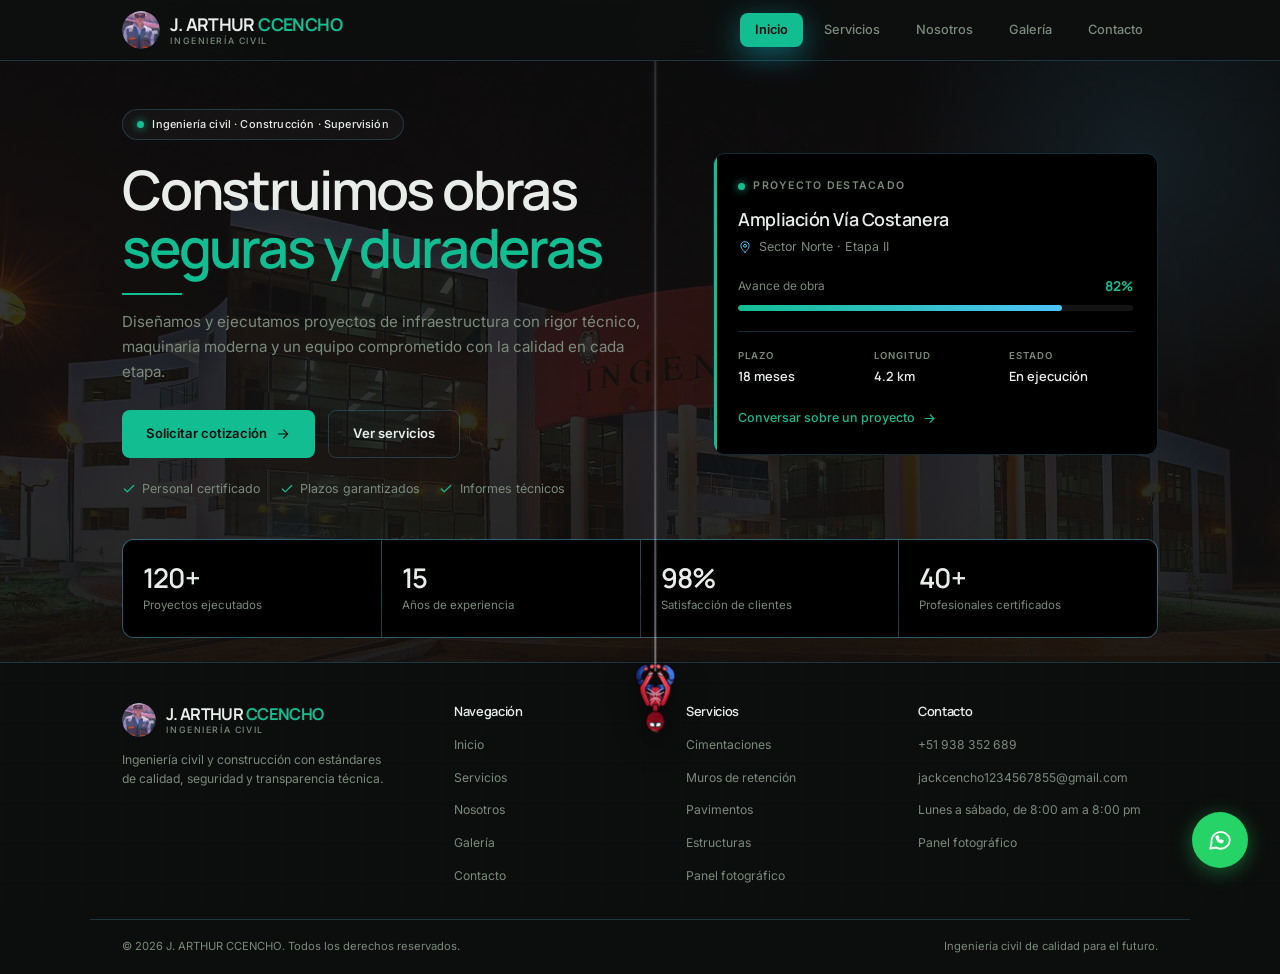
==== index.html @ df222d4c "Inicio: sitio web de J. ARTHUR CCENCHO" ====
<!DOCTYPE html>
<html lang="es">
<head>
    <meta charset="UTF-8">
    <meta name="viewport" content="width=device-width, initial-scale=1.0">
    <meta name="description" content="J. ARTHUR CCENCHO: ingeniería civil, construcción y supervisión de obras con estándares de calidad, seguridad y cumplimiento.">
    <meta name="theme-color" content="#0d0f0e">
    <title>J. ARTHUR CCENCHO | Ingeniería Civil y Construcción</title>
    <link rel="preconnect" href="https://fonts.googleapis.com">
    <link rel="preconnect" href="https://fonts.gstatic.com" crossorigin>
    <link href="https://fonts.googleapis.com/css2?family=Inter:wght@400;500;600;700&family=Manrope:wght@600;700;800&display=swap" rel="stylesheet">
    <link rel="stylesheet" href="estilos.css">
    <link rel="stylesheet" href="mascota.css">
    <script>document.documentElement.classList.add("js");</script>
</head>
<body>
    <a class="salto-contenido" href="#contenido">Saltar al contenido</a>

    <svg class="sprite" xmlns="http://www.w3.org/2000/svg" aria-hidden="true">
        <symbol id="i-edificio" viewBox="0 0 24 24" fill="none" stroke="currentColor" stroke-width="1.7" stroke-linecap="round" stroke-linejoin="round">
            <path d="M3 21h18M5 21V7l7-4 7 4v14M9 21v-4h6v4M9 9h.01M15 9h.01M9 12h.01M15 12h.01M9 15h.01M15 15h.01"/>
        </symbol>
        <symbol id="i-flecha" viewBox="0 0 24 24" fill="none" stroke="currentColor" stroke-width="1.8" stroke-linecap="round" stroke-linejoin="round">
            <path d="M5 12h14M13 6l6 6-6 6"/>
        </symbol>
        <symbol id="i-check" viewBox="0 0 24 24" fill="none" stroke="currentColor" stroke-width="2.2" stroke-linecap="round" stroke-linejoin="round">
            <path d="m4 12 5 5L20 6"/>
        </symbol>
        <symbol id="i-capas" viewBox="0 0 24 24" fill="none" stroke="currentColor" stroke-width="1.7" stroke-linecap="round" stroke-linejoin="round">
            <path d="m12 3 9 5-9 5-9-5 9-5Z"/><path d="m3 12 9 5 9-5"/><path d="m3 16 9 5 9-5"/>
        </symbol>
        <symbol id="i-muro" viewBox="0 0 24 24" fill="none" stroke="currentColor" stroke-width="1.7" stroke-linecap="round" stroke-linejoin="round">
            <path d="M3 6h18M3 12h18M3 18h18M9 6v6M15 12v6M6 3v3M12 9v3M18 3v3M18 15v3M6 15v3"/>
        </symbol>
        <symbol id="i-via" viewBox="0 0 24 24" fill="none" stroke="currentColor" stroke-width="1.7" stroke-linecap="round" stroke-linejoin="round">
            <path d="M4 21 9 3M20 21 15 3M9.5 7h5M9 11h6M8.5 15h7M8 19h8"/>
        </symbol>
        <symbol id="i-estructura" viewBox="0 0 24 24" fill="none" stroke="currentColor" stroke-width="1.7" stroke-linecap="round" stroke-linejoin="round">
            <path d="M3 21h18M6 21V9l6-5 6 5v12M9 21v-6h6v6M6 9h12M9 9v6M15 9v6"/>
        </symbol>
        <symbol id="i-escudo" viewBox="0 0 24 24" fill="none" stroke="currentColor" stroke-width="1.7" stroke-linecap="round" stroke-linejoin="round">
            <path d="M12 3 4.5 6v6c0 4.3 3.1 7.7 7.5 9 4.4-1.3 7.5-4.7 7.5-9V6L12 3Z"/><path d="m9 12 2 2 4-4"/>
        </symbol>
        <symbol id="i-precision" viewBox="0 0 24 24" fill="none" stroke="currentColor" stroke-width="1.7" stroke-linecap="round" stroke-linejoin="round">
            <circle cx="12" cy="12" r="8"/><circle cx="12" cy="12" r="3"/><path d="M12 2v3M12 19v3M2 12h3M19 12h3"/>
        </symbol>
        <symbol id="i-reloj" viewBox="0 0 24 24" fill="none" stroke="currentColor" stroke-width="1.7" stroke-linecap="round" stroke-linejoin="round">
            <circle cx="12" cy="12" r="9"/><path d="M12 7v5l3 2"/>
        </symbol>
        <symbol id="i-idea" viewBox="0 0 24 24" fill="none" stroke="currentColor" stroke-width="1.7" stroke-linecap="round" stroke-linejoin="round">
            <path d="M9 18h6M10 21h4M12 3a6 6 0 0 0-4 10.5c.6.6 1 1.5 1 2.5h6c0-1 .4-1.9 1-2.5A6 6 0 0 0 12 3Z"/>
        </symbol>
        <symbol id="i-telefono" viewBox="0 0 24 24" fill="none" stroke="currentColor" stroke-width="1.7" stroke-linecap="round" stroke-linejoin="round">
            <path d="M6.5 3h3l1.5 4.5-2 1.5a13 13 0 0 0 6 6l1.5-2L21 14.5v3a2.5 2.5 0 0 1-2.7 2.5A17 17 0 0 1 4 5.7 2.5 2.5 0 0 1 6.5 3Z"/>
        </symbol>
        <symbol id="i-correo" viewBox="0 0 24 24" fill="none" stroke="currentColor" stroke-width="1.7" stroke-linecap="round" stroke-linejoin="round">
            <rect x="3" y="5" width="18" height="14" rx="2"/><path d="m3 7 9 6 9-6"/>
        </symbol>
        <symbol id="i-ubicacion" viewBox="0 0 24 24" fill="none" stroke="currentColor" stroke-width="1.7" stroke-linecap="round" stroke-linejoin="round">
            <path d="M12 21s7-5.4 7-11a7 7 0 1 0-14 0c0 5.6 7 11 7 11Z"/><circle cx="12" cy="10" r="2.5"/>
        </symbol>
        <symbol id="i-whatsapp" viewBox="0 0 24 24" fill="none" stroke="currentColor" stroke-width="1.7" stroke-linecap="round" stroke-linejoin="round">
            <path d="M21 11.5a8.5 8.5 0 0 1-12.6 7.4L3 20l1.2-5.2A8.5 8.5 0 1 1 21 11.5Z"/><path d="M8.6 9.2c.4 2.7 2.5 4.8 5.2 5.2l.9-1.4-1.7-.8-.8.8a6 6 0 0 1-2.2-2.2l.8-.8-.8-1.7-1.4.9Z"/>
        </symbol>
        <symbol id="i-arriba" viewBox="0 0 24 24" fill="none" stroke="currentColor" stroke-width="1.9" stroke-linecap="round" stroke-linejoin="round">
            <path d="m6 15 6-6 6 6"/>
        </symbol>
    </svg>

    <header class="header" id="header">
        <div class="contenedor header-contenido">
            <a href="index.html" class="marca" aria-label="J. ARTHUR CCENCHO, inicio">
                <span class="marca-icono"><img src="perfil-jarthur.jpg" alt="J. Arthur Ccencho" width="24" height="24"></span>
                <span class="marca-texto"><span class="marca-nombre">J. ARTHUR <span class="acento">CCENCHO</span></span><small>Ingeniería civil</small></span>
            </a>
            <nav class="nav" id="nav" aria-label="Navegación principal">
                <a href="index.html" class="activo">Inicio</a>
                <a href="servicios.html">Servicios</a>
                <a href="nosotros.html">Nosotros</a>
                <a href="galeria.html">Galería</a>
                <a href="contacto.html">Contacto</a>
            </nav>
            <button class="menu-toggle" id="menu-toggle" type="button" aria-label="Abrir menú" aria-expanded="false" aria-controls="nav">
                <span></span><span></span><span></span>
            </button>
        </div>
    </header>

    <main id="contenido">
        <section class="hero" id="inicio">
            <div class="contenedor hero-grid">
                <div class="hero-texto revelar">
                    <span class="etiqueta">Ingeniería civil · Construcción · Supervisión</span>
                    <h1>Construimos obras <span class="resaltado">seguras y duraderas</span></h1>
                    <p>Diseñamos y ejecutamos proyectos de infraestructura con rigor técnico, maquinaria moderna y un equipo comprometido con la calidad en cada etapa.</p>
                    <div class="hero-acciones">
                        <a href="contacto.html" class="boton">Solicitar cotización <svg aria-hidden="true"><use href="#i-flecha"></use></svg></a>
                        <a href="servicios.html" class="boton boton-fantasma">Ver servicios</a>
                    </div>
                    <ul class="hero-beneficios">
                        <li><svg aria-hidden="true"><use href="#i-check"></use></svg> Personal certificado</li>
                        <li><svg aria-hidden="true"><use href="#i-check"></use></svg> Plazos garantizados</li>
                        <li><svg aria-hidden="true"><use href="#i-check"></use></svg> Informes técnicos</li>
                    </ul>
                </div>

                <aside class="hero-panel revelar" style="--delay:140ms" aria-label="Proyecto destacado">
                    <div class="panel-cabecera"><span class="punto"></span> Proyecto destacado</div>
                    <h2>Ampliación Vía Costanera</h2>
                    <p class="panel-ubicacion"><svg aria-hidden="true"><use href="#i-ubicacion"></use></svg> Sector Norte · Etapa II</p>
                    <div class="panel-avance">
                        <div class="avance-texto"><span>Avance de obra</span><strong>82%</strong></div>
                        <div class="barra" role="progressbar" aria-valuenow="82" aria-valuemin="0" aria-valuemax="100" aria-label="Avance de obra"><span></span></div>
                    </div>
                    <dl class="panel-datos">
                        <div><dt>Plazo</dt><dd>18 meses</dd></div>
                        <div><dt>Longitud</dt><dd>4.2 km</dd></div>
                        <div><dt>Estado</dt><dd>En ejecución</dd></div>
                    </dl>
                    <a href="contacto.html" class="panel-enlace">Conversar sobre un proyecto <svg aria-hidden="true"><use href="#i-flecha"></use></svg></a>
                </aside>
            </div>

            <div class="contenedor">
                <div class="estadisticas revelar">
                    <div class="dato"><strong><span data-contador="120">120</span>+</strong><span>Proyectos ejecutados</span></div>
                    <div class="dato"><strong><span data-contador="15">15</span></strong><span>Años de experiencia</span></div>
                    <div class="dato"><strong><span data-contador="98">98</span>%</strong><span>Satisfacción de clientes</span></div>
                    <div class="dato"><strong><span data-contador="40">40</span>+</strong><span>Profesionales certificados</span></div>
                </div>
            </div>
        </section>
    </main>

    <footer class="footer">
        <div class="contenedor footer-grid">
            <div class="footer-marca">
                <a href="index.html" class="marca" aria-label="J. ARTHUR CCENCHO, inicio">
                    <span class="marca-icono"><img src="perfil-jarthur.jpg" alt="J. Arthur Ccencho" width="24" height="24"></span>
                    <span class="marca-texto"><span class="marca-nombre">J. ARTHUR <span class="acento">CCENCHO</span></span><small>Ingeniería civil</small></span>
                </a>
                <p>Ingeniería civil y construcción con estándares de calidad, seguridad y transparencia técnica.</p>
            </div>
            <div>
                <h4>Navegación</h4>
                <ul>
                    <li><a href="index.html">Inicio</a></li>
                    <li><a href="servicios.html">Servicios</a></li>
                    <li><a href="nosotros.html">Nosotros</a></li>
                    <li><a href="galeria.html">Galería</a></li>
                    <li><a href="contacto.html">Contacto</a></li>
                </ul>
            </div>
            <div>
                <h4>Servicios</h4>
                <ul>
                    <li><a href="servicios.html">Cimentaciones</a></li>
                    <li><a href="servicios.html">Muros de retención</a></li>
                    <li><a href="servicios.html">Pavimentos</a></li>
                    <li><a href="servicios.html">Estructuras</a></li>
                    <li><a href="panel-fotos.html">Panel fotográfico</a></li>
                </ul>
            </div>
            <div>
                <h4>Contacto</h4>
                <ul>
                    <li><a href="tel:+51938352689">+51 938 352 689</a></li>
                    <li><a href="mailto:jackcencho1234567855@gmail.com">jackcencho1234567855@gmail.com</a></li>
                    <li><span>Lunes a sábado, de 8:00 am a 8:00 pm</span></li>
                    <li><a href="panel-fotos.html">Panel fotográfico</a></li>
                </ul>
            </div>
        </div>
        <div class="contenedor footer-bajo">
            <p>&copy; <span id="ano"></span> J. ARTHUR CCENCHO. Todos los derechos reservados.</p>
            <p>Ingeniería civil de calidad para el futuro.</p>
        </div>
    </footer>

    <a class="whatsapp" href="contacto.html" aria-label="Ir a la página de contacto">
        <svg aria-hidden="true"><use href="#i-whatsapp"></use></svg>
    </a>
    <button class="arriba" id="arriba" type="button" aria-label="Volver arriba">
        <svg aria-hidden="true"><use href="#i-arriba"></use></svg>
    </button>

    <script src="script.js"></script>
    <script src="mascota-spider.js"></script>
</body>
</html>
---- estilos.css ----
:root {
    color-scheme: dark;
    --bg: #0d0f0e;
    --surface: #000000;
    --border: rgba(79, 195, 247, .22);
    --accent: #12bd92;
    --accent2: #3583a7;
    --celeste: #4fc3f7;
    --text: #e8ede9;
    --muted: #7a8a7c;
    --danger: #e5484d;
    --radius: 12px;
    --radius-sm: 8px;
    --glow: 8px 8px 30px rgba(20, 220, 255, .3);
    --glow-sm: 4px 4px 18px rgba(20, 220, 255, .22);
    --ease: cubic-bezier(.22, 1, .36, 1);
    --max: 1100px;
    --font-heading: "Manrope", "Segoe UI", sans-serif;
    --font-body: "Inter", "Segoe UI", sans-serif;
}

*,
*::before,
*::after {
    box-sizing: border-box;
    margin: 0;
    padding: 0;
}

html {
    scroll-behavior: smooth;
    scroll-padding-top: 76px;
}

::selection {
    background: rgba(79, 195, 247, .35);
    color: #fff;
}

::-webkit-scrollbar {
    width: 10px;
}

::-webkit-scrollbar-track {
    background: var(--bg);
}

::-webkit-scrollbar-thumb {
    background: #22303a;
    border-radius: 8px;
}

::-webkit-scrollbar-thumb:hover {
    background: #2e4250;
}

:focus-visible {
    outline: 2px solid var(--celeste);
    outline-offset: 2px;
}

body {
    background:
        radial-gradient(900px 520px at 82% -10%, rgba(79, 195, 247, .09), transparent 62%),
        radial-gradient(720px 520px at 0% 18%, rgba(18, 189, 146, .06), transparent 60%),
        var(--bg);
    background-attachment: fixed;
    color: var(--text);
    font-family: var(--font-body);
    font-size: 16px;
    line-height: 1.6;
    min-height: 100vh;
    overflow-x: hidden;
    -webkit-font-smoothing: antialiased;
}

body::before {
    content: "";
    position: fixed;
    inset: 0;
    background-image:
        linear-gradient(rgba(79, 195, 247, .035) 1px, transparent 1px),
        linear-gradient(90deg, rgba(79, 195, 247, .035) 1px, transparent 1px);
    background-size: 40px 40px;
    pointer-events: none;
    z-index: 0;
}

h1, h2, h3, h4 {
    font-family: var(--font-heading);
    font-weight: 600;
    line-height: 1.25;
    letter-spacing: -.025em;
    color: var(--text);
}

p {
    margin: 0;
}

ul {
    margin: 0;
    padding: 0;
    list-style: none;
}

a {
    color: inherit;
}

img {
    display: block;
    max-width: 100%;
}

button,
input,
textarea,
select {
    font: inherit;
}

button {
    cursor: pointer;
}

.sprite {
    display: none;
}

.contenedor {
    width: 100%;
    max-width: var(--max);
    margin: 0 auto;
    padding: 0 2rem;
}

main,
.footer {
    position: relative;
    z-index: 1;
}

.salto-contenido {
    position: absolute;
    left: -9999px;
    top: 8px;
    z-index: 200;
    padding: .6rem 1rem;
    border-radius: var(--radius-sm);
    background: var(--accent);
    color: var(--bg);
    font-size: .8rem;
    font-weight: 600;
    text-decoration: none;
}

.salto-contenido:focus {
    left: 16px;
}

.etiqueta {
    display: inline-flex;
    align-items: center;
    gap: .5rem;
    padding: .35rem .9rem;
    margin-bottom: 1.25rem;
    border: 1px solid var(--border);
    border-radius: 999px;
    background: rgba(255, 255, 255, .03);
    color: var(--text);
    font-size: .68rem;
    font-weight: 500;
    letter-spacing: .015em;
}

.etiqueta::before {
    content: "";
    width: 7px;
    height: 7px;
    border-radius: 50%;
    background: var(--accent);
    box-shadow: 0 0 8px var(--accent);
    animation: pulseDot 2s ease-in-out infinite;
}

@keyframes pulseDot {
    0%, 100% {
        opacity: 1;
        transform: scale(1);
    }
    50% {
        opacity: .5;
        transform: scale(.8);
    }
}

.header {
    position: sticky;
    top: 0;
    z-index: 100;
    background: rgba(13, 15, 14, .95);
    -webkit-backdrop-filter: blur(12px);
    backdrop-filter: blur(12px);
    border-bottom: 1px solid var(--border);
    transition: box-shadow .25s;
}

.header.compacto {
    box-shadow: 0 12px 34px rgba(0, 0, 0, .55);
}

.header-contenido {
    position: relative;
    display: flex;
    align-items: center;
    justify-content: space-between;
    gap: 1rem;
    min-height: 60px;
}

.marca {
    display: inline-flex;
    align-items: center;
    gap: .65rem;
    color: var(--text);
    text-decoration: none;
}

.marca-icono {
    display: grid;
    place-items: center;
    flex: 0 0 auto;
    width: 38px;
    height: 38px;
    border-radius: 50%;
    overflow: hidden;
}

.marca-icono svg {
    width: 20px;
    height: 20px;
}

.marca-icono img {
    width: 100%;
    height: 100%;
    object-fit: cover;
    border-radius: inherit;
    display: block;
}

.marca-texto {
    display: flex;
    flex-direction: column;
    font-family: var(--font-heading);
    font-size: 1.1rem;
    font-weight: 700;
    line-height: 1.15;
    letter-spacing: -.035em;
}

.marca-nombre {
    display: block;
    white-space: nowrap;
}

.marca-texto .acento {
    color: var(--accent);
}

.marca-texto small {
    display: block;
    margin-top: 1px;
    color: var(--muted);
    font-family: var(--font-body);
    font-size: .55rem;
    font-weight: 500;
    letter-spacing: .18em;
    text-transform: uppercase;
}

.nav {
    display: flex;
    align-items: center;
    gap: .35rem;
}

.nav a:not(.boton) {
    padding: .45rem .95rem;
    border-radius: var(--radius-sm);
    color: var(--muted);
    font-size: .8rem;
    font-weight: 500;
    text-decoration: none;
    transition: color .2s, background .2s, box-shadow .2s;
}

.nav a:not(.boton):hover {
    color: var(--text);
    background: rgba(255, 255, 255, .05);
    box-shadow: var(--glow-sm);
}

.nav a:not(.boton).activo {
    color: var(--bg);
    background: var(--accent);
    font-weight: 600;
    box-shadow: 0 8px 30px rgba(20, 220, 255, .4);
}

.boton {
    display: inline-flex;
    align-items: center;
    justify-content: center;
    gap: .5rem;
    padding: .8rem 1.5rem;
    border: 0;
    border-radius: var(--radius-sm);
    background: var(--accent);
    color: var(--bg);
    font-size: .82rem;
    font-weight: 600;
    letter-spacing: 0;
    text-decoration: none;
    transition: transform .25s var(--ease), box-shadow .25s var(--ease), filter .2s;
}

.boton:hover {
    transform: translateY(-2px);
    box-shadow: var(--glow-sm);
    filter: brightness(1.06);
}

.boton svg {
    width: 16px;
    height: 16px;
}

.boton-fantasma {
    background: transparent;
    color: var(--text);
    border: 1px solid var(--border);
}

.boton-fantasma:hover {
    border-color: var(--celeste);
    background: rgba(255, 255, 255, .04);
    box-shadow: none;
}

.boton-nav {
    margin-left: .4rem;
    padding: .5rem 1rem;
    font-size: .78rem;
    box-shadow: none;
}

.menu-toggle {
    display: none;
    flex-direction: column;
    justify-content: center;
    gap: 5px;
    width: 42px;
    height: 42px;
    padding: 0 10px;
    border: 1px solid var(--border);
    border-radius: var(--radius-sm);
    background: rgba(255, 255, 255, .03);
}

.menu-toggle span {
    display: block;
    width: 100%;
    height: 2px;
    border-radius: 2px;
    background: var(--text);
    transition: transform .25s var(--ease), opacity .25s;
}

.menu-abierto .menu-toggle span:nth-child(1) {
    transform: translateY(7px) rotate(45deg);
}

.menu-abierto .menu-toggle span:nth-child(2) {
    opacity: 0;
}

.menu-abierto .menu-toggle span:nth-child(3) {
    transform: translateY(-7px) rotate(-45deg);
}

.hero {
    position: relative;
    z-index: 1;
    padding: 3rem 0 1.5rem;
    overflow: hidden;
    background:
        linear-gradient(rgba(13, 15, 14, .78), rgba(13, 15, 14, .92)),
        url("ing civil.jpg") center 40% / cover no-repeat;
}

.hero::before {
    content: "";
    position: absolute;
    top: -160px;
    right: -120px;
    width: 520px;
    height: 520px;
    border-radius: 50%;
    background: radial-gradient(circle, rgba(79, 195, 247, .1), transparent 66%);
    pointer-events: none;
}

.hero-grid {
    position: relative;
    display: grid;
    grid-template-columns: 1.1fr .9fr;
    align-items: center;
    gap: 3rem;
    padding-bottom: 2.5rem;
}

.hero h1 {
    margin: 0 0 .85rem;
    font-size: clamp(2.1rem, 4.5vw, 3.4rem);
    font-weight: 600;
    line-height: 1.08;
    letter-spacing: -.04em;
    text-wrap: balance;
}

.hero h1 .resaltado {
    color: var(--accent);
}

.hero-texto h1::after {
    content: "";
    display: block;
    width: 60px;
    height: 2px;
    margin-top: 1rem;
    background: var(--accent);
}

.hero-texto > p {
    max-width: 52ch;
    color: var(--muted);
    font-size: .95rem;
    line-height: 1.65;
}

.hero-acciones {
    display: flex;
    flex-wrap: wrap;
    gap: .8rem;
    margin: 1.6rem 0 1.3rem;
}

.hero-beneficios {
    display: flex;
    flex-wrap: wrap;
    gap: .5rem 1.2rem;
    color: var(--muted);
    font-size: .78rem;
}

.hero-beneficios li {
    display: inline-flex;
    align-items: center;
    gap: .4rem;
}

.hero-beneficios svg {
    width: 14px;
    height: 14px;
    color: var(--accent);
}

.hero-panel {
    position: relative;
    overflow: hidden;
    padding: 1.5rem;
    border: 1px solid var(--border);
    border-radius: var(--radius);
    background: var(--surface);
    transition: border-color .25s, box-shadow .35s var(--ease), transform .35s var(--ease);
}

.hero-panel::before {
    content: "";
    position: absolute;
    top: 0;
    left: 0;
    width: 3px;
    height: 100%;
    background: var(--accent);
}

.hero-panel:hover {
    border-color: rgba(79, 195, 247, .35);
    box-shadow: var(--glow);
    transform: translateY(-3px);
}

.panel-cabecera {
    display: flex;
    align-items: center;
    gap: .5rem;
    color: var(--muted);
    font-size: .66rem;
    font-weight: 600;
    letter-spacing: .12em;
    text-transform: uppercase;
}

.panel-cabecera .punto {
    width: 7px;
    height: 7px;
    border-radius: 50%;
    background: var(--accent);
    box-shadow: 0 0 8px var(--accent);
    animation: pulseDot 2s ease-in-out infinite;
}

.hero-panel h2 {
    margin: .8rem 0 .4rem;
    font-size: 1.12rem;
    color: var(--text);
}

.panel-ubicacion {
    display: flex;
    align-items: center;
    gap: .4rem;
    color: var(--muted);
    font-size: .78rem;
}

.panel-ubicacion svg {
    width: 14px;
    height: 14px;
    color: var(--celeste);
}

.panel-avance {
    margin: 1.2rem 0;
}

.avance-texto {
    display: flex;
    align-items: center;
    justify-content: space-between;
    margin-bottom: .5rem;
    color: var(--muted);
    font-size: .74rem;
}

.avance-texto strong {
    color: var(--accent);
    font-family: var(--font-heading);
    font-size: .85rem;
}

.barra {
    height: 6px;
    border-radius: 999px;
    background: rgba(255, 255, 255, .08);
    overflow: hidden;
}

.barra span {
    display: block;
    width: 82%;
    height: 100%;
    border-radius: 999px;
    background: linear-gradient(90deg, var(--accent), var(--celeste));
}

.panel-datos {
    display: grid;
    grid-template-columns: repeat(3, 1fr);
    gap: .75rem;
    margin: 0 0 1.1rem;
    padding-top: 1rem;
    border-top: 1px solid var(--border);
}

.panel-datos dt {
    color: var(--muted);
    font-size: .6rem;
    font-weight: 600;
    letter-spacing: .1em;
    text-transform: uppercase;
}

.panel-datos dd {
    margin: .2rem 0 0;
    color: var(--text);
    font-family: var(--font-heading);
    font-size: .8rem;
    font-weight: 600;
}

.panel-enlace {
    display: inline-flex;
    align-items: center;
    gap: .4rem;
    color: var(--accent);
    font-size: .78rem;
    font-weight: 500;
    text-decoration: none;
}

.panel-enlace svg {
    width: 15px;
    height: 15px;
    transition: transform .2s;
}

.panel-enlace:hover svg {
    transform: translateX(4px);
}

.estadisticas {
    display: grid;
    grid-template-columns: repeat(4, 1fr);
    gap: 1px;
    border: 1px solid var(--border);
    border-radius: var(--radius);
    background: var(--border);
    overflow: hidden;
}

.dato {
    display: flex;
    flex-direction: column;
    gap: .15rem;
    padding: 1.4rem 1.25rem;
    background: var(--surface);
}

.dato strong {
    color: var(--text);
    font-family: var(--font-heading);
    font-size: 1.7rem;
    font-weight: 600;
    letter-spacing: -.03em;
    line-height: 1.15;
}

.dato > span {
    color: var(--muted);
    font-size: .72rem;
}

.seccion {
    position: relative;
    z-index: 1;
    padding: 4.5rem 0;
}

.seccion-cabecera {
    max-width: 680px;
    margin: 0 0 2rem;
    text-align: left;
}

.seccion-cabecera h2 {
    margin: 0 0 .5rem;
    font-size: clamp(1.45rem, 2.8vw, 1.9rem);
    text-wrap: balance;
}

.seccion-cabecera p {
    color: var(--muted);
    font-size: .87rem;
    line-height: 1.6;
}

.servicios-grid {
    display: grid;
    grid-template-columns: repeat(auto-fill, minmax(235px, 1fr));
    gap: 1rem;
}

.servicio {
    position: relative;
    overflow: hidden;
    padding: 1.4rem;
    border: 1px solid var(--border);
    border-radius: var(--radius);
    background: var(--surface);
    transition: border-color .25s, box-shadow .35s var(--ease), transform .35s var(--ease);
}

.servicio::before {
    content: "";
    position: absolute;
    top: 0;
    left: 0;
    width: 3px;
    height: 0;
    background: var(--celeste);
    transition: height .3s;
}

.servicio:hover::before {
    height: 100%;
}

.servicio:hover {
    border-color: rgba(79, 195, 247, .35);
    box-shadow: var(--glow);
    transform: translateY(-4px);
}

.servicio-icono {
    display: grid;
    place-items: center;
    width: 40px;
    height: 40px;
    margin-bottom: .85rem;
    border: 1px solid var(--border);
    border-radius: var(--radius-sm);
    background: rgba(255, 255, 255, .03);
    color: var(--celeste);
    transition: border-color .25s, background .25s;
}

.servicio-icono svg {
    width: 20px;
    height: 20px;
}

.servicio:hover .servicio-icono {
    border-color: var(--celeste);
    background: rgba(255, 255, 255, .06);
}

.servicio h3 {
    margin-bottom: .35rem;
    font-size: .98rem;
}

.servicio p {
    color: var(--muted);
    font-size: .8rem;
    line-height: 1.5;
}

.seccion-nosotros {
    border-top: 1px solid var(--border);
    border-bottom: 1px solid var(--border);
    background: rgba(0, 0, 0, .35);
}

.nosotros-grid {
    display: grid;
    grid-template-columns: 1.05fr .95fr;
    align-items: center;
    gap: 3rem;
}

.nosotros-texto h2 {
    margin: 0 0 .6rem;
    font-size: clamp(1.45rem, 2.8vw, 1.9rem);
    text-wrap: balance;
}

.nosotros-texto > p {
    color: var(--muted);
    font-size: .87rem;
}

.lista-check {
    display: grid;
    gap: .9rem;
    margin: 1.3rem 0 1.6rem;
}

.lista-check li {
    display: flex;
    align-items: flex-start;
    gap: .65rem;
}

.lista-check .check {
    flex: 0 0 auto;
    display: grid;
    place-items: center;
    width: 21px;
    height: 21px;
    margin-top: 1px;
    border: 1px solid rgba(18, 189, 146, .4);
    border-radius: 6px;
    background: rgba(18, 189, 146, .12);
    color: var(--accent);
}

.lista-check .check svg {
    width: 12px;
    height: 12px;
}

.lista-check strong {
    display: block;
    color: var(--text);
    font-size: .84rem;
    font-weight: 600;
}

.lista-check span {
    color: var(--muted);
    font-size: .77rem;
    line-height: 1.5;
}

.valores {
    display: grid;
    grid-template-columns: 1fr 1fr;
    gap: .8rem;
}

.valor {
    position: relative;
    overflow: hidden;
    padding: 1.2rem;
    border: 1px solid var(--border);
    border-radius: 10px;
    background: var(--surface);
    transition: border-color .25s, box-shadow .35s var(--ease), transform .35s var(--ease);
}

.valor:hover {
    border-color: rgba(79, 195, 247, .35);
    box-shadow: var(--glow-sm);
    transform: translateY(-3px);
}

.valor svg {
    width: 22px;
    height: 22px;
    margin-bottom: .7rem;
    color: var(--celeste);
}

.valor h3 {
    margin-bottom: .2rem;
    font-size: .9rem;
}

.valor p {
    color: var(--muted);
    font-size: .76rem;
    line-height: 1.5;
}

.seccion-galeria {
    border-top: 1px solid var(--border);
    border-bottom: 1px solid var(--border);
    background: rgba(0, 0, 0, .55);
}

.galeria-grid {
    position: relative;
    display: grid;
    grid-template-columns: 1fr 1fr;
    align-items: center;
    gap: 3rem;
}

.galeria-texto h2 {
    margin: 0 0 .6rem;
    font-size: clamp(1.45rem, 2.8vw, 1.9rem);
    text-wrap: balance;
}

.galeria-texto p {
    max-width: 48ch;
    margin-bottom: 1.4rem;
    color: var(--muted);
    font-size: .87rem;
}

.galeria-mosaico {
    display: grid;
    grid-template-columns: 1fr 1fr;
    grid-template-rows: 132px 132px;
    gap: .7rem;
}

.muestra {
    position: relative;
    display: flex;
    align-items: flex-end;
    padding: 1rem;
    border: 1px solid var(--border);
    border-radius: var(--radius);
    overflow: hidden;
    background: #000;
    transition: border-color .25s, box-shadow .35s var(--ease);
}

.muestra::before {
    content: "";
    position: absolute;
    inset: 0;
    background-image:
        linear-gradient(rgba(79, 195, 247, .07) 1px, transparent 1px),
        linear-gradient(90deg, rgba(79, 195, 247, .07) 1px, transparent 1px);
    background-size: 26px 26px;
}

.muestra::after {
    content: "";
    position: absolute;
    right: -30px;
    bottom: -40px;
    width: 140px;
    height: 140px;
    border-radius: 50%;
    background: radial-gradient(circle, rgba(18, 189, 146, .28), transparent 70%);
}

.muestra.grande {
    grid-row: span 2;
}

.muestra.grande::after {
    background: radial-gradient(circle, rgba(79, 195, 247, .26), transparent 70%);
}

.muestra:hover {
    border-color: rgba(79, 195, 247, .4);
    box-shadow: var(--glow-sm);
}

.muestra span {
    position: relative;
    z-index: 1;
    padding: .35rem .7rem;
    border: 1px solid var(--border);
    border-radius: 999px;
    background: rgba(0, 0, 0, .72);
    color: var(--text);
    font-size: .64rem;
    font-weight: 500;
    letter-spacing: .04em;
    text-transform: uppercase;
}

.contacto-grid {
    display: grid;
    grid-template-columns: .9fr 1.1fr;
    align-items: start;
    gap: 1.4rem;
}

.contacto-info {
    position: relative;
    overflow: hidden;
    padding: 1.6rem;
    border: 1px solid var(--border);
    border-radius: var(--radius);
    background: var(--surface);
    color: var(--muted);
}

.contacto-info::after {
    content: "";
    position: absolute;
    top: -70px;
    right: -70px;
    width: 220px;
    height: 220px;
    border-radius: 50%;
    background: radial-gradient(circle, rgba(18, 189, 146, .15), transparent 68%);
    pointer-events: none;
}

.contacto-info h3 {
    margin-bottom: .3rem;
    font-size: 1.05rem;
}

.contacto-info > p {
    margin-bottom: 1.3rem;
    font-size: .8rem;
}

.contacto-lista {
    display: grid;
    gap: .95rem;
}

.contacto-lista li {
    display: flex;
    align-items: flex-start;
    gap: .7rem;
}

.contacto-lista .icono {
    flex: 0 0 auto;
    display: grid;
    place-items: center;
    width: 38px;
    height: 38px;
    border: 1px solid var(--border);
    border-radius: var(--radius-sm);
    background: rgba(255, 255, 255, .03);
    color: var(--celeste);
}

.contacto-lista .icono svg {
    width: 18px;
    height: 18px;
}

.contacto-lista strong {
    display: block;
    margin-bottom: 1px;
    color: var(--text);
    font-size: .64rem;
    font-weight: 600;
    letter-spacing: .1em;
    text-transform: uppercase;
}

.contacto-lista a,
.contacto-lista div > span {
    color: var(--muted);
    font-size: .82rem;
    text-decoration: none;
}

.contacto-lista a:hover {
    color: var(--accent);
}

.formulario {
    padding: 1.6rem;
    border: 1px solid var(--border);
    border-radius: var(--radius);
    background: var(--surface);
}

.campos {
    display: grid;
    grid-template-columns: 1fr 1fr;
    gap: .9rem;
}

.campo {
    display: flex;
    flex-direction: column;
    gap: .3rem;
}

.campo.ancho {
    grid-column: 1 / -1;
}

.campo label {
    color: var(--muted);
    font-size: .72rem;
    font-weight: 500;
}

.campo input,
.campo select,
.campo textarea {
    width: 100%;
    padding: .65rem .8rem;
    border: 1px solid var(--border);
    border-radius: var(--radius-sm);
    background: rgba(255, 255, 255, .025);
    color: var(--text);
    font-size: .84rem;
    transition: border-color .2s, box-shadow .2s, background .2s;
}

.campo input::placeholder,
.campo textarea::placeholder {
    color: #55655d;
}

.campo textarea {
    min-height: 120px;
    resize: vertical;
}

.campo input:focus,
.campo select:focus,
.campo textarea:focus {
    outline: none;
    border-color: var(--celeste);
    background: #050807;
    box-shadow: var(--glow-sm);
}

.campo .error {
    color: var(--danger);
    font-size: .68rem;
    line-height: 1.35;
}

.campo.invalido input,
.campo.invalido select,
.campo.invalido textarea {
    border-color: var(--danger);
    background: rgba(229, 72, 77, .06);
}

.boton-bloque {
    width: 100%;
    margin-top: 1rem;
}

.form-estado {
    min-height: 20px;
    margin-top: .7rem;
    color: var(--accent);
    font-size: .78rem;
}

.form-estado.error {
    color: var(--danger);
}

.footer {
    padding-top: 2.5rem;
    border-top: 1px solid var(--border);
    background: rgba(13, 15, 14, .72);
    color: var(--muted);
}

.footer-grid {
    display: grid;
    grid-template-columns: 1.5fr 1fr 1fr 1.2fr;
    gap: 2rem;
    padding-bottom: 2rem;
}

.footer-marca {
    display: flex;
    flex-direction: column;
    gap: .8rem;
}

.footer .marca-icono {
    width: 34px;
    height: 34px;
}

.footer .marca-icono svg {
    width: 18px;
    height: 18px;
}

.footer .marca-texto {
    font-size: 1.02rem;
}

.footer-marca p {
    max-width: 34ch;
    font-size: .76rem;
    line-height: 1.6;
}

.footer h4 {
    margin-bottom: .75rem;
    color: var(--text);
    font-size: .8rem;
    font-weight: 600;
}

.footer ul {
    display: grid;
    gap: .45rem;
}

.footer ul a,
.footer ul span {
    color: var(--muted);
    font-size: .76rem;
    text-decoration: none;
    transition: color .2s;
}

.footer ul a:hover {
    color: var(--accent);
}

.footer-bajo {
    display: flex;
    flex-wrap: wrap;
    align-items: center;
    justify-content: space-between;
    gap: .5rem;
    padding-top: 1.1rem;
    padding-bottom: 1.1rem;
    border-top: 1px solid var(--border);
    color: var(--muted);
    font-size: .7rem;
}

.arriba {
    position: fixed;
    right: 2rem;
    bottom: 6.6rem;
    z-index: 999;
    display: grid;
    place-items: center;
    width: 40px;
    height: 40px;
    border: 1px solid var(--border);
    border-radius: 10px;
    background: rgba(13, 15, 14, .9);
    color: var(--text);
    box-shadow: 0 8px 24px rgba(0, 0, 0, .45);
    opacity: 0;
    visibility: hidden;
    transform: translateY(10px);
    transition: opacity .25s, transform .25s var(--ease), visibility .25s, border-color .2s;
}

.arriba.visible {
    opacity: 1;
    visibility: visible;
    transform: none;
}

.arriba:hover {
    border-color: var(--celeste);
}

.arriba svg {
    width: 18px;
    height: 18px;
}

.whatsapp {
    position: fixed;
    right: 2rem;
    bottom: 2rem;
    z-index: 999;
    display: grid;
    place-items: center;
    width: 56px;
    height: 56px;
    border-radius: 50%;
    background: #25d366;
    color: #fff;
    box-shadow: 0 4px 20px rgba(37, 211, 102, .4);
    transition: transform .2s, box-shadow .2s;
}

.whatsapp:hover {
    transform: scale(1.08);
    box-shadow: 0 6px 28px rgba(37, 211, 102, .6);
}

.whatsapp svg {
    width: 26px;
    height: 26px;
}

.pagina-hero {
    position: relative;
    z-index: 1;
    padding: 3.2rem 0 2.6rem;
    border-bottom: 1px solid var(--border);
    background: rgba(0, 0, 0, .25);
}

.pagina-hero h1 {
    margin: 0 0 .7rem;
    font-size: clamp(2rem, 4vw, 2.9rem);
    line-height: 1.1;
    letter-spacing: -.04em;
    text-wrap: balance;
}

.pagina-hero p {
    max-width: 62ch;
    color: var(--muted);
    font-size: .95rem;
    line-height: 1.65;
}

.acciones-seccion {
    display: flex;
    flex-wrap: wrap;
    gap: .8rem;
    margin-top: 1.6rem;
}

.acciones-inline {
    margin-left: .5rem;
}

.servicios-detalle {
    display: grid;
    grid-template-columns: 1fr 1fr;
    gap: 1rem;
}

.servicio-detalle {
    position: relative;
    display: flex;
    align-items: flex-start;
    gap: .9rem;
    overflow: hidden;
    padding: 1.4rem;
    border: 1px solid var(--border);
    border-radius: var(--radius);
    background: var(--surface);
    transition: border-color .25s, box-shadow .35s var(--ease), transform .35s var(--ease);
}

.servicio-detalle:hover {
    border-color: rgba(79, 195, 247, .35);
    box-shadow: var(--glow-sm);
    transform: translateY(-3px);
}

.servicio-detalle-icono {
    flex: 0 0 auto;
    display: grid;
    place-items: center;
    width: 42px;
    height: 42px;
    border: 1px solid var(--border);
    border-radius: var(--radius-sm);
    background: rgba(255, 255, 255, .03);
    color: var(--celeste);
}

.servicio-detalle-icono svg {
    width: 20px;
    height: 20px;
}

.servicio-detalle h3 {
    margin-bottom: .3rem;
    font-size: .98rem;
}

.servicio-detalle p {
    color: var(--muted);
    font-size: .8rem;
    line-height: 1.5;
}

.lista-tags {
    display: flex;
    flex-wrap: wrap;
    gap: .4rem;
    margin-top: .7rem;
}

.lista-tags li {
    padding: .18rem .55rem;
    border: 1px solid var(--border);
    border-radius: 999px;
    background: rgba(255, 255, 255, .02);
    color: var(--muted);
    font-size: .66rem;
}

.pasos {
    display: grid;
    grid-template-columns: repeat(4, 1fr);
    gap: 1rem;
    counter-reset: paso;
}

.paso {
    position: relative;
    padding: 1.3rem;
    border: 1px solid var(--border);
    border-radius: var(--radius);
    background: var(--surface);
    counter-increment: paso;
    transition: border-color .25s, box-shadow .35s var(--ease), transform .35s var(--ease);
}

.paso:hover {
    border-color: rgba(79, 195, 247, .35);
    box-shadow: var(--glow-sm);
    transform: translateY(-3px);
}

.paso::before {
    content: "0" counter(paso);
    display: block;
    margin-bottom: .55rem;
    color: var(--celeste);
    font-family: var(--font-heading);
    font-size: 1.3rem;
    font-weight: 600;
    opacity: .75;
}

.paso h3 {
    margin-bottom: .25rem;
    font-size: .9rem;
}

.paso p {
    color: var(--muted);
    font-size: .76rem;
    line-height: 1.5;
}

.cta-panel {
    position: relative;
    display: flex;
    align-items: center;
    justify-content: space-between;
    gap: 2rem;
    overflow: hidden;
    padding: 2rem;
    border: 1px solid var(--border);
    border-radius: var(--radius);
    background: var(--surface);
}

.cta-panel::after {
    content: "";
    position: absolute;
    right: -80px;
    bottom: -100px;
    width: 300px;
    height: 300px;
    border-radius: 50%;
    background: radial-gradient(circle, rgba(18, 189, 146, .16), transparent 68%);
    pointer-events: none;
}

.cta-panel-texto {
    position: relative;
    z-index: 1;
    max-width: 56ch;
}

.cta-panel .etiqueta {
    margin-bottom: .8rem;
}

.cta-panel h2 {
    margin-bottom: .4rem;
    font-size: clamp(1.4rem, 2.4vw, 1.8rem);
    text-wrap: balance;
}

.cta-panel p {
    color: var(--muted);
    font-size: .85rem;
}

.cta-panel-acciones {
    position: relative;
    z-index: 1;
    display: flex;
    flex-wrap: wrap;
    gap: .8rem;
    flex-shrink: 0;
}

.js .revelar {
    opacity: 0;
    transform: translateY(28px);
    transition: opacity .7s var(--ease), transform .7s var(--ease);
    transition-delay: var(--delay, 0ms);
}

.js .revelar.visible {
    opacity: 1;
    transform: none;
}

@media (max-width: 980px) {
    .hero-grid {
        grid-template-columns: 1fr;
        gap: 2.2rem;
    }

    .hero-panel {
        max-width: 540px;
    }

    .estadisticas {
        grid-template-columns: repeat(2, 1fr);
    }

    .nosotros-grid {
        grid-template-columns: 1fr;
        gap: 2.2rem;
    }

    .galeria-grid {
        grid-template-columns: 1fr;
        gap: 2.2rem;
    }

    .contacto-grid {
        grid-template-columns: 1fr;
    }

    .pasos {
        grid-template-columns: repeat(2, 1fr);
    }

    .footer-grid {
        grid-template-columns: 1fr 1fr;
    }
}

@media (max-width: 820px) {
    .nav {
        position: absolute;
        top: calc(100% + 10px);
        left: 0;
        right: 0;
        flex-direction: column;
        align-items: stretch;
        gap: .25rem;
        padding: .7rem;
        border: 1px solid var(--border);
        border-radius: var(--radius);
        background: #0d0f0e;
        box-shadow: 0 30px 60px rgba(0, 0, 0, .7);
        opacity: 0;
        visibility: hidden;
        transform: translateY(-8px);
        transition: opacity .25s, transform .25s var(--ease), visibility .25s;
    }

    .menu-abierto .nav {
        opacity: 1;
        visibility: visible;
        transform: none;
    }

    .nav a:not(.boton) {
        padding: .65rem .8rem;
    }

    .boton-nav {
        margin: .35rem 0 0;
        padding: .65rem .8rem;
        text-align: center;
    }

    .menu-toggle {
        display: flex;
    }

    .seccion {
        padding: 3.5rem 0;
    }

    .servicios-detalle {
        grid-template-columns: 1fr;
    }

    .cta-panel {
        flex-direction: column;
        align-items: flex-start;
        gap: 1.2rem;
    }
}

@media (max-width: 620px) {
    .contenedor {
        padding: 0 1.25rem;
    }

    .hero {
        padding-top: 2.4rem;
    }

    .hero-grid {
        padding-bottom: 2rem;
    }

    .pagina-hero {
        padding: 2.4rem 0 2rem;
    }

    .pasos {
        grid-template-columns: 1fr;
    }

    .acciones-inline {
        margin-left: 0;
    }

    .hero-acciones .boton {
        width: 100%;
    }

    .hero-panel {
        padding: 1.2rem;
    }

    .dato {
        padding: 1.1rem 1rem;
    }

    .dato strong {
        font-size: 1.5rem;
    }

    .campos {
        grid-template-columns: 1fr;
    }

    .formulario,
    .contacto-info {
        padding: 1.25rem;
    }

    .galeria-mosaico {
        grid-template-rows: 112px 112px;
    }

    .footer-grid {
        grid-template-columns: 1fr;
        gap: 1.5rem;
    }

    .footer-bajo {
        justify-content: center;
        text-align: center;
    }

    .whatsapp {
        right: 1rem;
        bottom: 1rem;
        width: 50px;
        height: 50px;
    }

    .arriba {
        right: 1rem;
        bottom: 4.9rem;
        width: 38px;
        height: 38px;
    }
}

@media (max-width: 400px) {
    .estadisticas {
        grid-template-columns: 1fr;
    }

    .valores {
        grid-template-columns: 1fr;
    }

    .marca-texto {
        font-size: 1rem;
    }
}

@media (prefers-reduced-motion: reduce) {
    html {
        scroll-behavior: auto;
    }

    *,
    *::before,
    *::after {
        animation-duration: .001ms !important;
        animation-iteration-count: 1 !important;
        transition-duration: .001ms !important;
    }

    .js .revelar {
        opacity: 1;
        transform: none;
    }
}
---- mascota.css ----
.mascota-spider {
    --mascota-spider-tamano: 50px;
    position: fixed;
    top: 0;
    left: 0;
    z-index: 91;
    width: var(--mascota-spider-tamano);
    height: calc(var(--mascota-spider-tamano) * 1.6);
    pointer-events: none;
    transform: translate3d(-260px, -260px, 0);
    will-change: transform;
    contain: layout style;
}

.mascota-spider__flotante {
    position: relative;
    width: 100%;
    height: 100%;
    animation: spiderOscila 4.4s ease-in-out infinite;
    transform-origin: 50% 9.5%;
}

.mascota-spider__tela {
    position: absolute;
    bottom: calc(100% - 13px);
    left: 50%;
    width: 1px;
    height: 132vh;
    background: linear-gradient(to top, rgba(245, 251, 255, .88), rgba(214, 238, 255, .4) 24%, rgba(214, 238, 255, .15));
    box-shadow: 0 0 5px rgba(255, 255, 255, .2);
    transform: translateX(-50%);
    pointer-events: none;
}

.mascota-spider__control {
    position: relative;
    display: block;
    width: 100%;
    height: 100%;
    padding: 0;
    border: 0;
    border-radius: 42%;
    background: transparent;
    pointer-events: auto;
    cursor: pointer;
    touch-action: manipulation;
    -webkit-tap-highlight-color: transparent;
}

.mascota-spider__control:focus-visible {
    outline: 2px solid #4fc3f7;
    outline-offset: 2px;
}

.mascota-spider__control::after {
    content: "";
    position: absolute;
    inset: 20% 13%;
    border: 1px solid rgba(79, 195, 247, .8);
    border-radius: 50%;
    opacity: 0;
    pointer-events: none;
}

.mascota-spider__control.toque::after {
    animation: spiderToque .46s ease-out;
}

.mascota-spider__giro {
    display: block;
    width: 100%;
    height: 100%;
    transform-origin: 50% 9.5%;
}

.mascota-spider--acrobacia .mascota-spider__giro {
    animation: spiderAcrobacia .92s cubic-bezier(.2, .75, .25, 1);
}

.mascota-spider__cabeza {
    transform-box: fill-box;
    transform-origin: 50% 8%;
    animation: spiderCabeza 7.5s ease-in-out infinite;
}

.mascota-spider--saluda .mascota-spider__cabeza {
    animation: spiderCabezaSaluda 1.05s ease-in-out 2;
}

.mascota-spider__manito {
    transform-box: fill-box;
    transform-origin: 56% 100%;
}

.mascota-spider__ojos {
    transform-box: fill-box;
    transform-origin: 50% 50%;
    animation: spiderOjos 6.5s ease-in-out .8s infinite;
}

.mascota-spider--saluda .mascota-spider__manito {
    animation: spiderManito 1.15s ease-in-out 3;
}

.mascota-spider--saluda .mascota-spider__flotante {
    animation: spiderSaluda 1.1s ease-in-out 2;
}

.mascota-spider__svg {
    display: block;
    width: 100%;
    height: 100%;
    overflow: visible;
    transform: scaleX(var(--spider-direccion, 1));
    transform-origin: 50% 9.5%;
    transition: transform .2s ease;
    filter: drop-shadow(0 10px 14px rgba(0, 0, 0, .55));
}

.mascota-spider[data-direccion="izquierda"] .mascota-spider__svg {
    transform: scaleX(-1);
}

.mascota-spider__estado {
    position: absolute;
    top: -8px;
    left: 50%;
    z-index: 2;
    padding: .18rem .42rem;
    border: 1px solid rgba(79, 195, 247, .45);
    border-radius: 999px;
    background: rgba(5, 10, 13, .92);
    color: #9beeff;
    font: 700 7px/1 Manrope, sans-serif;
    letter-spacing: .14em;
    opacity: 0;
    transform: translate(-50%, 5px);
    transition: opacity .2s ease, transform .2s ease;
    pointer-events: none;
}

.mascota-spider.pausada .mascota-spider__flotante {
    animation-play-state: paused;
}

.mascota-spider.pausada .mascota-spider__estado {
    opacity: 1;
    transform: translate(-50%, 0);
}

.mascota-spider__saludo {
    position: absolute;
    top: calc(100% + 8px);
    left: 50%;
    z-index: 3;
    width: max-content;
    max-width: 160px;
    padding: .42rem .65rem;
    border: 1px solid rgba(79, 195, 247, .45);
    border-radius: 11px;
    background: rgba(5, 10, 13, .95);
    color: #dff7ff;
    font: 600 11px/1.35 Manrope, sans-serif;
    text-align: center;
    box-shadow: 0 6px 18px rgba(0, 0, 0, .5), 0 0 14px rgba(79, 195, 247, .14);
    opacity: 0;
    transform: translate(-50%, -4px) scale(.9);
    transform-origin: 50% 0;
    transition: opacity .25s ease, transform .25s ease;
    pointer-events: none;
}

.mascota-spider__saludo::before {
    content: "";
    position: absolute;
    bottom: 100%;
    left: 50%;
    transform: translateX(-50%);
    border: 6px solid transparent;
    border-bottom-color: rgba(79, 195, 247, .45);
}

.mascota-spider--saluda .mascota-spider__saludo {
    opacity: 1;
    transform: translate(-50%, 0) scale(1);
}

@keyframes spiderOscila {
    0%, 100% { transform: rotate(-2.9deg); }
    50% { transform: rotate(2.9deg); }
}

@keyframes spiderToque {
    0% { opacity: .9; transform: scale(.55); }
    100% { opacity: 0; transform: scale(1.3); }
}

@keyframes spiderAcrobacia {
    0% { transform: rotate(0) scale(1); }
    24% { transform: rotate(-18deg) scale(1.06); }
    58% { transform: rotate(198deg) scale(1.04); }
    82% { transform: rotate(344deg) scale(1.02); }
    100% { transform: rotate(360deg) scale(1); }
}

@keyframes spiderCabeza {
    0%, 100% { transform: rotate(-4deg); }
    20% { transform: rotate(4deg); }
    45% { transform: rotate(-6deg); }
    70% { transform: rotate(5deg); }
    85% { transform: rotate(-2deg); }
}

@keyframes spiderCabezaSaluda {
    0%, 100% { transform: rotate(0); }
    25% { transform: rotate(-12deg); }
    50% { transform: rotate(10deg); }
    75% { transform: rotate(-7deg); }
}

@keyframes spiderManito {
    0%, 100% { transform: rotate(0); }
    16% { transform: rotate(-30deg); }
    34% { transform: rotate(-8deg); }
    52% { transform: rotate(-30deg); }
    70% { transform: rotate(-8deg); }
    86% { transform: rotate(-30deg); }
}

@keyframes spiderOjos {
    0%, 6%, 10%, 44%, 48%, 100% { transform: scaleY(1); }
    7%, 9% { transform: scaleY(.08); }
    45%, 47% { transform: scaleY(.08); }
}

@keyframes spiderSaluda {
    0%, 100% { transform: rotate(0); }
    25% { transform: rotate(-6deg); }
    50% { transform: rotate(6deg); }
    75% { transform: rotate(-3deg); }
}

@media (max-width: 820px) {
    .mascota-spider {
        --mascota-spider-tamano: 74px;
    }
}

@media (prefers-reduced-motion: reduce) {
    .mascota-spider__flotante,
    .mascota-spider__cabeza,
    .mascota-spider__ojos,
    .mascota-spider--saluda .mascota-spider__flotante,
    .mascota-spider--saluda .mascota-spider__cabeza,
    .mascota-spider--saluda .mascota-spider__manito,
    .mascota-spider--acrobacia .mascota-spider__giro {
        animation: none;
    }

    .mascota-spider__control.toque::after {
        animation: none;
        opacity: .55;
    }

    .mascota-spider__svg,
    .mascota-spider__saludo {
        transition: none;
    }
}
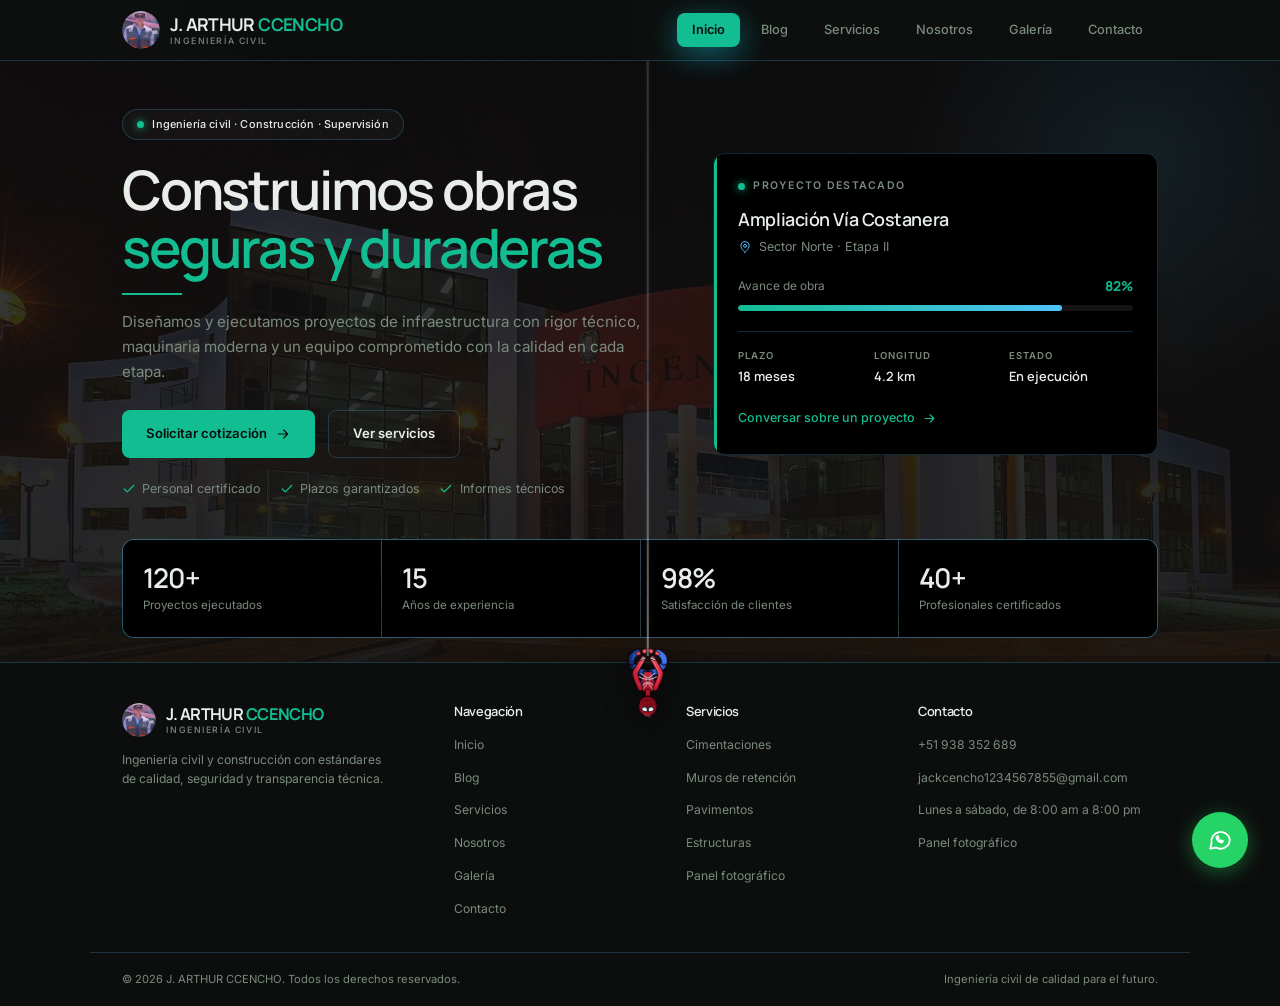
==== commit 869f6e8c: "Blog: album romantico protegido por contrasena, horario de clases y enlace Blog en el menu" ====
--- a/index.html
+++ b/index.html
@@ -75,6 +75,7 @@
             </a>
             <nav class="nav" id="nav" aria-label="Navegación principal">
                 <a href="index.html" class="activo">Inicio</a>
+                <a href="blog.html">Blog</a>
                 <a href="servicios.html">Servicios</a>
                 <a href="nosotros.html">Nosotros</a>
                 <a href="galeria.html">Galería</a>
@@ -145,6 +146,7 @@
                 <h4>Navegación</h4>
                 <ul>
                     <li><a href="index.html">Inicio</a></li>
+                    <li><a href="blog.html">Blog</a></li>
                     <li><a href="servicios.html">Servicios</a></li>
                     <li><a href="nosotros.html">Nosotros</a></li>
                     <li><a href="galeria.html">Galería</a></li>
